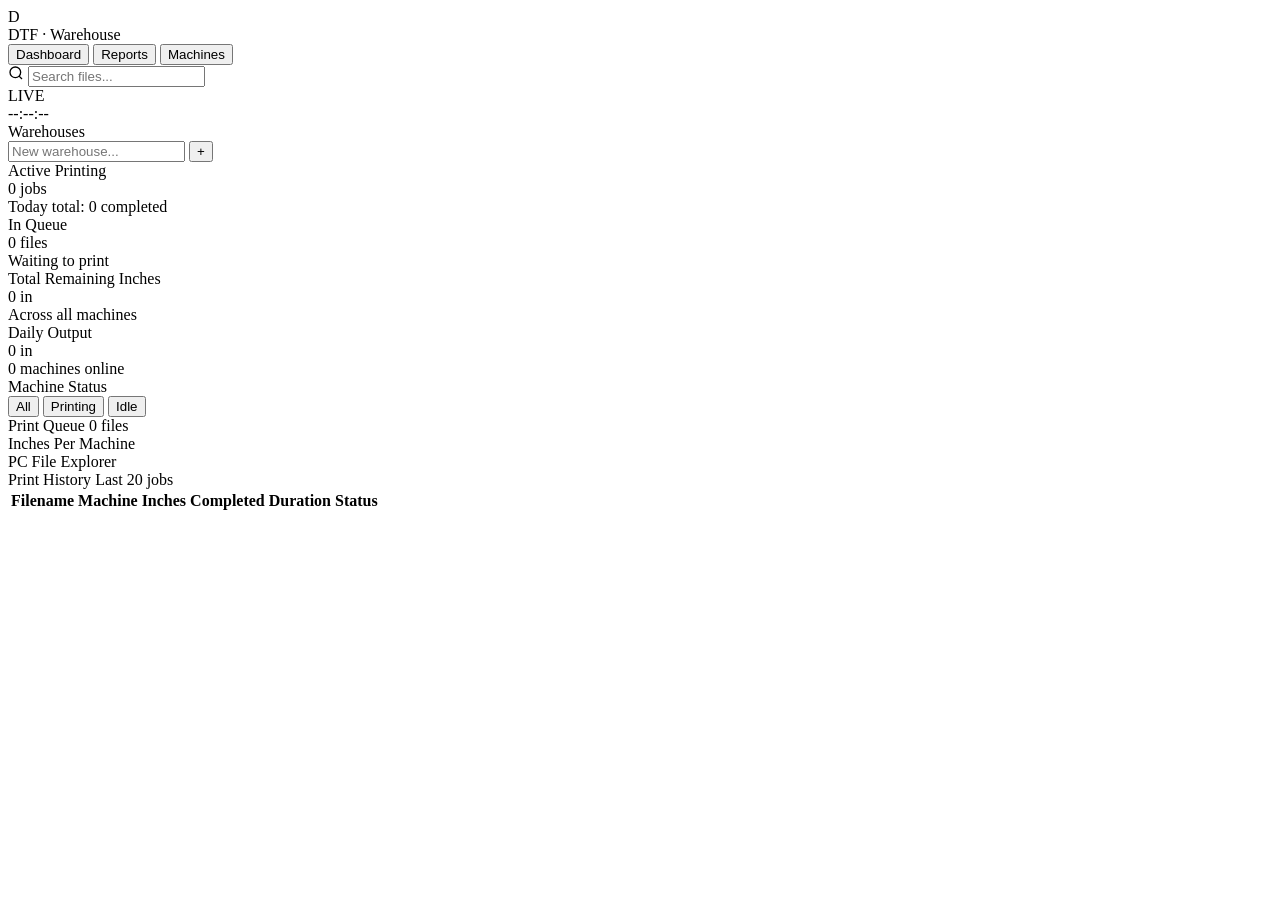
==== server/static/index.html @ dffb3da8 "Initial commit: DTF Monitor project" ====
<!DOCTYPE html>
<html lang="en">
<head>
<meta charset="UTF-8">
<meta name="viewport" content="width=device-width, initial-scale=1.0">
<title>DTF Floor Monitor</title>
<link href="https://fonts.googleapis.com/css2?family=Inter:wght@400;500;600;700;800;900&family=JetBrains+Mono:wght@400;500;600;700&display=swap" rel="stylesheet">
<link rel="stylesheet" href="/static/style.css">
</head>
<body>

<header>
  <div class="logo">
    <div class="logo-mark">D</div>
    DTF · Warehouse
  </div>
  <div class="header-center">
    <button class="nav-tab active" data-tab="dashboard">Dashboard</button>
    <button class="nav-tab" data-tab="reports">Reports</button>
    <button class="nav-tab" data-tab="machines">Machines</button>
  </div>
  <div class="header-right">
    <div class="search-wrap">
      <svg class="search-icon" width="16" height="16" viewBox="0 0 24 24" fill="none" stroke="currentColor" stroke-width="2"><circle cx="11" cy="11" r="8"/><path d="m21 21-4.35-4.35"/></svg>
      <input type="text" id="search-input" placeholder="Search files...">
    </div>
    <div class="live-badge connected" id="conn-badge">
      <div class="live-dot"></div>
      LIVE
    </div>
    <div class="clock" id="clock">--:--:--</div>
  </div>
</header>

<!-- Search Results Overlay -->
<div class="search-results" id="search-results"></div>

<!-- Sidebar + Content wrapper -->
<div class="app-layout">

<!-- Warehouse Sidebar -->
<aside class="sidebar" id="sidebar">
  <div class="sidebar-title">Warehouses</div>
  <div class="sidebar-list" id="warehouse-list"></div>
  <div class="sidebar-add">
    <input type="text" id="new-warehouse-input" placeholder="New warehouse..." class="sidebar-input">
    <button id="add-warehouse-btn" class="sidebar-add-btn" title="Add">+</button>
  </div>
</aside>

<!-- Content area -->
<div class="content-area">

<div class="main" id="view-dashboard">

  <!-- Top KPI Cards -->
  <div class="grid-top">
    <div class="stat-card accent">
      <div class="stat-label">Active Printing</div>
      <div class="stat-value" id="kpi-active">0<span class="stat-unit"> jobs</span></div>
      <div class="stat-sub">Today total: <span id="kpi-today-jobs">0</span> completed</div>
    </div>
    <div class="stat-card blue">
      <div class="stat-label">In Queue</div>
      <div class="stat-value" id="kpi-queue">0<span class="stat-unit"> files</span></div>
      <div class="stat-sub">Waiting to print</div>
    </div>
    <div class="stat-card green">
      <div class="stat-label">Total Remaining Inches</div>
      <div class="stat-value" id="kpi-inch">0<span class="stat-unit"> in</span></div>
      <div class="stat-sub">Across all machines</div>
    </div>
    <div class="stat-card orange">
      <div class="stat-label">Daily Output</div>
      <div class="stat-value" id="kpi-output">0<span class="stat-unit"> in</span></div>
      <div class="stat-sub"><span id="kpi-online">0</span> machines online</div>
    </div>
  </div>

  <!-- Main Grid: Machines + Queue -->
  <div class="grid-main">

    <!-- Machines Panel -->
    <div class="panel">
      <div class="panel-header">
        <span class="panel-title">Machine Status</span>
        <div class="filter-bar" id="filter-bar">
          <button class="filter-btn active" data-filter="all">All</button>
          <button class="filter-btn" data-filter="printing">Printing</button>
          <button class="filter-btn" data-filter="idle">Idle</button>
        </div>
      </div>
      <div class="machines-grid" id="machines-grid"></div>
    </div>

    <!-- Queue Panel -->
    <div class="panel">
      <div class="panel-header">
        <span class="panel-title">Print Queue</span>
        <span class="panel-sub" id="queue-count">0 files</span>
      </div>
      <div class="queue-list" id="queue-list"></div>
    </div>

  </div>

  <!-- Inch Tracker -->
  <div class="panel section-gap">
    <div class="panel-header">
      <span class="panel-title">Inches Per Machine</span>
    </div>
    <div class="inch-grid" id="inch-grid"></div>
  </div>

  <!-- PC File Explorer -->
  <div class="panel section-gap">
    <div class="panel-header">
      <span class="panel-title">PC File Explorer</span>
      <div class="pc-tab-bar" id="pc-tab-bar"></div>
    </div>
    <div id="pc-detail-bar"></div>
    <div id="pc-file-table"></div>
  </div>

  <!-- History -->
  <div class="panel section-gap">
    <div class="panel-header">
      <span class="panel-title">Print History</span>
      <span class="panel-sub">Last 20 jobs</span>
    </div>
    <div style="overflow-x:auto;">
      <table class="history-table">
        <thead>
          <tr>
            <th>Filename</th>
            <th>Machine</th>
            <th>Inches</th>
            <th>Completed</th>
            <th>Duration</th>
            <th>Status</th>
          </tr>
        </thead>
        <tbody id="history-body"></tbody>
      </table>
    </div>
  </div>

</div>

<!-- Reports View -->
<div class="main" id="view-reports" style="display:none;">

  <!-- Date Range Picker -->
  <div class="report-controls">
    <div class="report-date-group">
      <label class="report-label">FROM</label>
      <input type="date" id="report-start" class="report-date-input">
    </div>
    <div class="report-date-group">
      <label class="report-label">TO</label>
      <input type="date" id="report-end" class="report-date-input">
    </div>
    <div class="report-quick-btns">
      <button class="report-quick-btn" data-range="today">Today</button>
      <button class="report-quick-btn active" data-range="7d">Last 7 Days</button>
      <button class="report-quick-btn" data-range="30d">Last 30 Days</button>
      <button class="report-quick-btn" data-range="month">This Month</button>
    </div>
  </div>

  <!-- Report KPI Summary -->
  <div class="grid-top">
    <div class="stat-card accent">
      <div class="stat-label">Total Jobs</div>
      <div class="stat-value" id="rpt-total-jobs">0<span class="stat-unit"> jobs</span></div>
      <div class="stat-sub">Completed in range</div>
    </div>
    <div class="stat-card green">
      <div class="stat-label">Total Inches</div>
      <div class="stat-value" id="rpt-total-inches">0<span class="stat-unit"> in</span></div>
      <div class="stat-sub">Across all machines</div>
    </div>
    <div class="stat-card blue">
      <div class="stat-label">Avg Daily Output</div>
      <div class="stat-value" id="rpt-avg-daily">0<span class="stat-unit"> in</span></div>
      <div class="stat-sub">Per day average</div>
    </div>
    <div class="stat-card orange">
      <div class="stat-label">Active Machines</div>
      <div class="stat-value" id="rpt-machines">0<span class="stat-unit"> PCs</span></div>
      <div class="stat-sub">With completed jobs</div>
    </div>
  </div>

  <!-- Per-Machine Breakdown -->
  <div class="panel section-gap">
    <div class="panel-header">
      <span class="panel-title">Machine Breakdown</span>
      <span class="panel-sub" id="rpt-range-label">—</span>
    </div>
    <div id="rpt-machine-grid" class="rpt-machine-grid"></div>
  </div>

  <!-- Daily Chart -->
  <div class="panel section-gap">
    <div class="panel-header">
      <span class="panel-title">Daily Output</span>
    </div>
    <div id="rpt-daily-chart" class="rpt-daily-chart"></div>
  </div>

  <!-- Per-Machine Daily Table -->
  <div class="panel section-gap">
    <div class="panel-header">
      <span class="panel-title">Detailed Breakdown</span>
    </div>
    <div style="overflow-x:auto;">
      <table class="history-table" id="rpt-detail-table">
        <thead>
          <tr>
            <th>Date</th>
            <th>Machine</th>
            <th>Jobs</th>
            <th>Inches</th>
            <th>First Print</th>
          </tr>
        </thead>
        <tbody id="rpt-detail-body"></tbody>
      </table>
    </div>
  </div>

</div>

<!-- Machines Management View -->
<div class="main" id="view-machines" style="display:none;">

  <div class="panel">
    <div class="panel-header">
      <span class="panel-title">Manage Machines</span>
      <span class="panel-sub">Assign warehouses and manage machines</span>
    </div>
    <div id="machines-manage-list"></div>
  </div>

</div>

</div><!-- /content-area -->
</div><!-- /app-layout -->

<script src="/static/dashboard.js"></script>
</body>
</html>
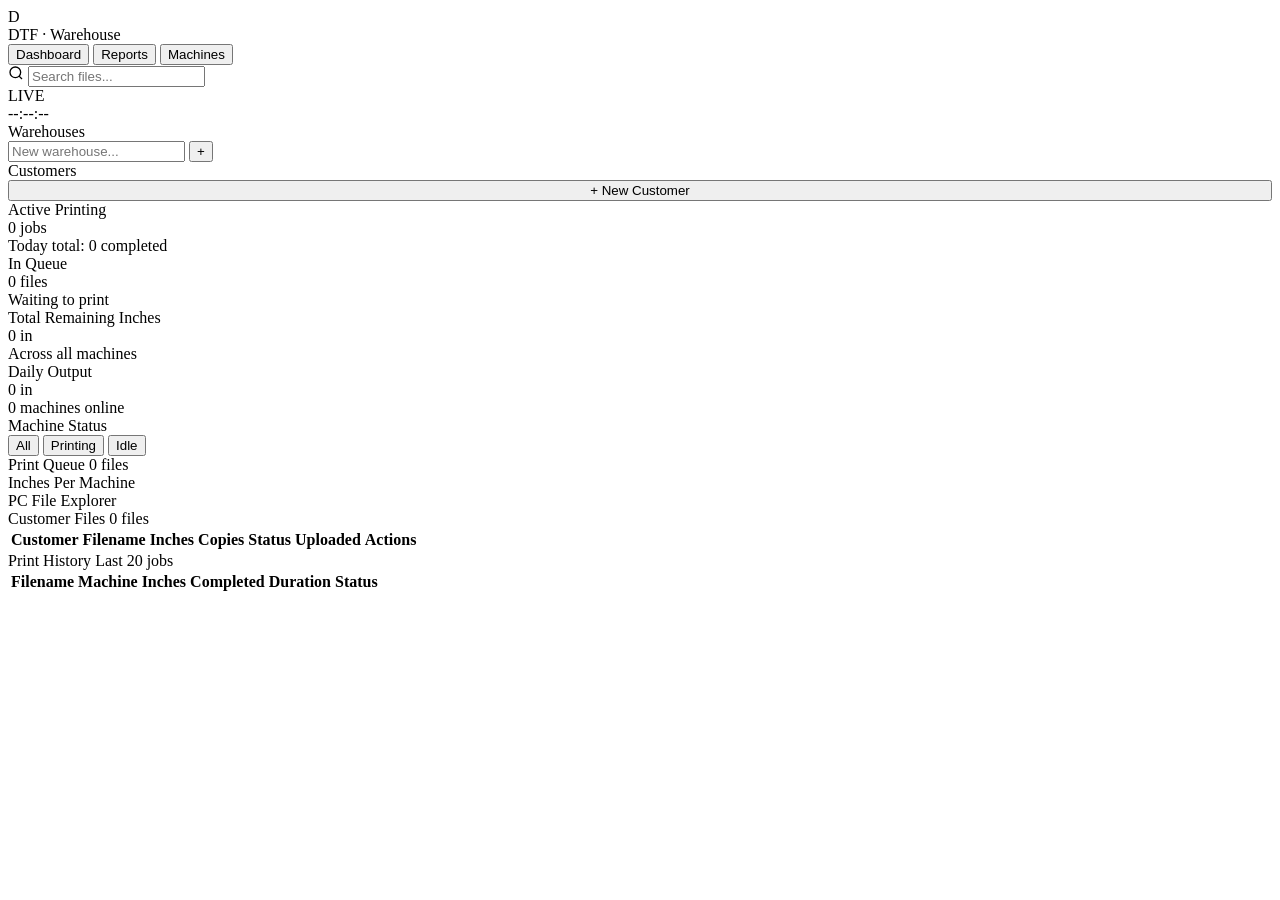
==== commit 7b9393b8: "feat: Add customer portal with login, file upload, and credit management features - Implemented cust" ====
--- a/server/static/index.html
+++ b/server/static/index.html
@@ -45,6 +45,14 @@
   <div class="sidebar-add">
     <input type="text" id="new-warehouse-input" placeholder="New warehouse..." class="sidebar-input">
     <button id="add-warehouse-btn" class="sidebar-add-btn" title="Add">+</button>
+  </div>
+
+  <div class="sidebar-divider"></div>
+
+  <div class="sidebar-title">Customers</div>
+  <div class="sidebar-list" id="customer-list"></div>
+  <div class="sidebar-add">
+    <button id="add-customer-btn" class="sidebar-add-btn" style="width:100%" title="Add Customer">+ New Customer</button>
   </div>
 </aside>
 
@@ -120,6 +128,30 @@
     </div>
     <div id="pc-detail-bar"></div>
     <div id="pc-file-table"></div>
+  </div>
+
+  <!-- Customer Files -->
+  <div class="panel section-gap">
+    <div class="panel-header">
+      <span class="panel-title">Customer Files</span>
+      <span class="panel-sub" id="cust-files-count">0 files</span>
+    </div>
+    <div style="overflow-x:auto;">
+      <table class="history-table">
+        <thead>
+          <tr>
+            <th>Customer</th>
+            <th>Filename</th>
+            <th>Inches</th>
+            <th>Copies</th>
+            <th>Status</th>
+            <th>Uploaded</th>
+            <th>Actions</th>
+          </tr>
+        </thead>
+        <tbody id="cust-files-body"></tbody>
+      </table>
+    </div>
   </div>
 
   <!-- History -->
@@ -248,6 +280,34 @@
 </div><!-- /content-area -->
 </div><!-- /app-layout -->
 
+<!-- Add Customer Modal -->
+<div class="modal-overlay" id="customer-modal" style="display:none;">
+  <div class="modal-box">
+    <div class="modal-title">New Customer</div>
+    <form id="customer-form">
+      <input type="text" name="name" placeholder="Customer name" class="modal-input" required>
+      <input type="email" name="email" placeholder="Email" class="modal-input" required>
+      <input type="password" name="password" placeholder="Password" class="modal-input" required>
+      <input type="number" name="monthly_credit_inches" placeholder="Monthly credit (inches)" class="modal-input" step="0.1" value="0">
+      <div class="modal-actions">
+        <button type="button" class="modal-btn cancel" onclick="closeCustomerModal()">Cancel</button>
+        <button type="submit" class="modal-btn confirm">Create</button>
+      </div>
+    </form>
+  </div>
+</div>
+
+<!-- Customer Detail Modal -->
+<div class="modal-overlay" id="customer-detail-modal" style="display:none;">
+  <div class="modal-box" style="max-width:90vw;width:900px;max-height:90vh;">
+    <div class="modal-title" id="cust-detail-title">Customer</div>
+    <div id="cust-detail-content"></div>
+    <div class="modal-actions">
+      <button type="button" class="modal-btn cancel" onclick="closeCustomerDetailModal()">Close</button>
+    </div>
+  </div>
+</div>
+
 <script src="/static/dashboard.js"></script>
 </body>
 </html>
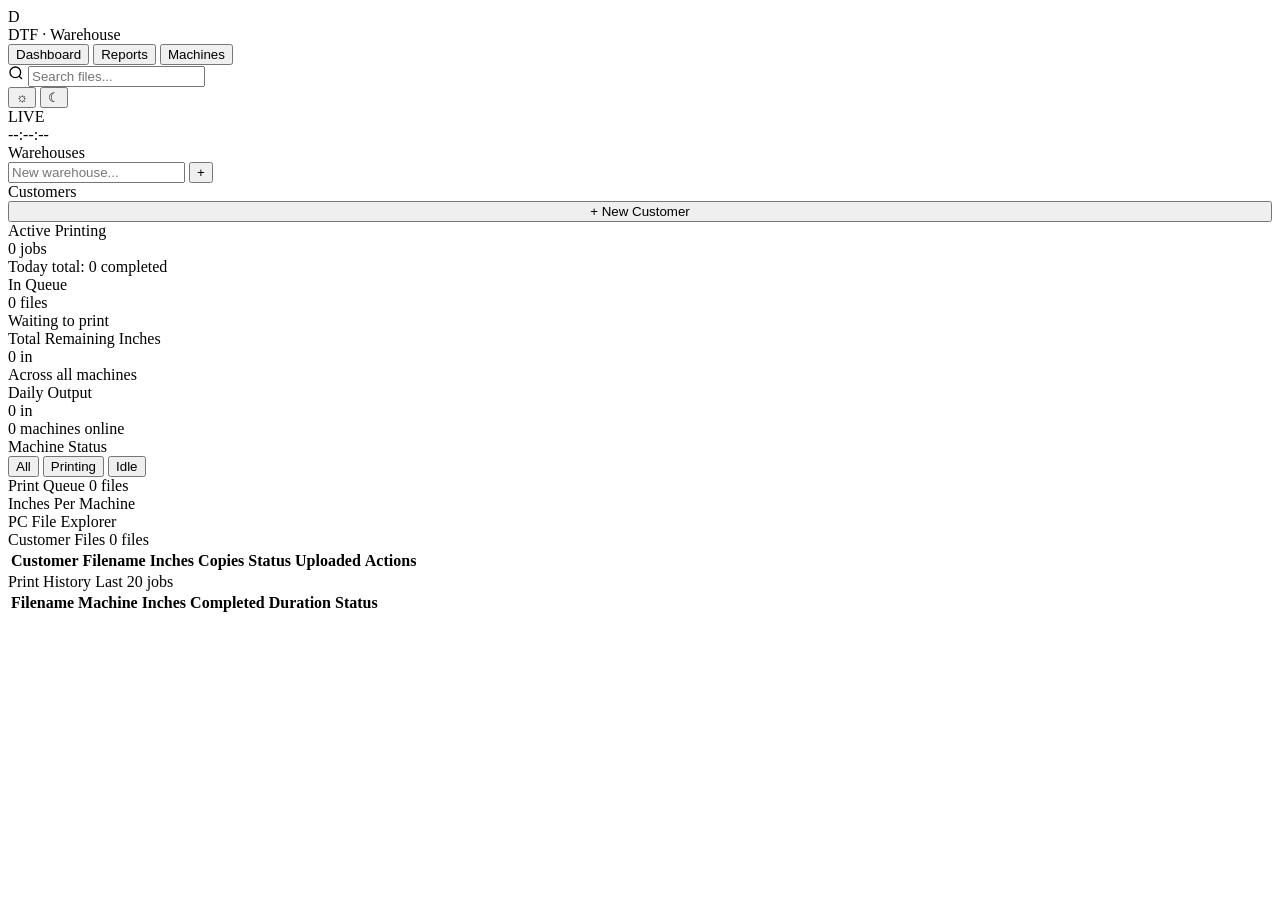
==== commit b0c2b67e: "Refactor customer creation and update logic; remove monthly credit inches parameter - Updated `creat" ====
--- a/server/static/index.html
+++ b/server/static/index.html
@@ -23,6 +23,10 @@
     <div class="search-wrap">
       <svg class="search-icon" width="16" height="16" viewBox="0 0 24 24" fill="none" stroke="currentColor" stroke-width="2"><circle cx="11" cy="11" r="8"/><path d="m21 21-4.35-4.35"/></svg>
       <input type="text" id="search-input" placeholder="Search files...">
+    </div>
+    <div class="theme-toggle" id="theme-toggle">
+      <button class="theme-btn" data-theme="light" title="Light mode">&#9788;</button>
+      <button class="theme-btn active" data-theme="dark" title="Dark mode">&#9790;</button>
     </div>
     <div class="live-badge connected" id="conn-badge">
       <div class="live-dot"></div>
@@ -288,7 +292,7 @@
       <input type="text" name="name" placeholder="Customer name" class="modal-input" required>
       <input type="email" name="email" placeholder="Email" class="modal-input" required>
       <input type="password" name="password" placeholder="Password" class="modal-input" required>
-      <input type="number" name="monthly_credit_inches" placeholder="Monthly credit (inches)" class="modal-input" step="0.1" value="0">
+      <input type="number" name="initial_credit_inches" placeholder="Initial credit (inches)" class="modal-input" step="0.1" value="0">
       <div class="modal-actions">
         <button type="button" class="modal-btn cancel" onclick="closeCustomerModal()">Cancel</button>
         <button type="submit" class="modal-btn confirm">Create</button>
@@ -308,6 +312,29 @@
   </div>
 </div>
 
+<script>
+// Theme toggle
+(function() {
+  const saved = localStorage.getItem('admin-theme') || 'dark';
+  document.documentElement.setAttribute('data-theme', saved);
+
+  function updateButtons() {
+    document.querySelectorAll('.theme-btn').forEach(btn => {
+      btn.classList.toggle('active', btn.dataset.theme === document.documentElement.getAttribute('data-theme'));
+    });
+  }
+  updateButtons();
+
+  document.addEventListener('click', function(e) {
+    if (e.target.classList.contains('theme-btn')) {
+      const theme = e.target.dataset.theme;
+      document.documentElement.setAttribute('data-theme', theme);
+      localStorage.setItem('admin-theme', theme);
+      updateButtons();
+    }
+  });
+})();
+</script>
 <script src="/static/dashboard.js"></script>
 </body>
 </html>
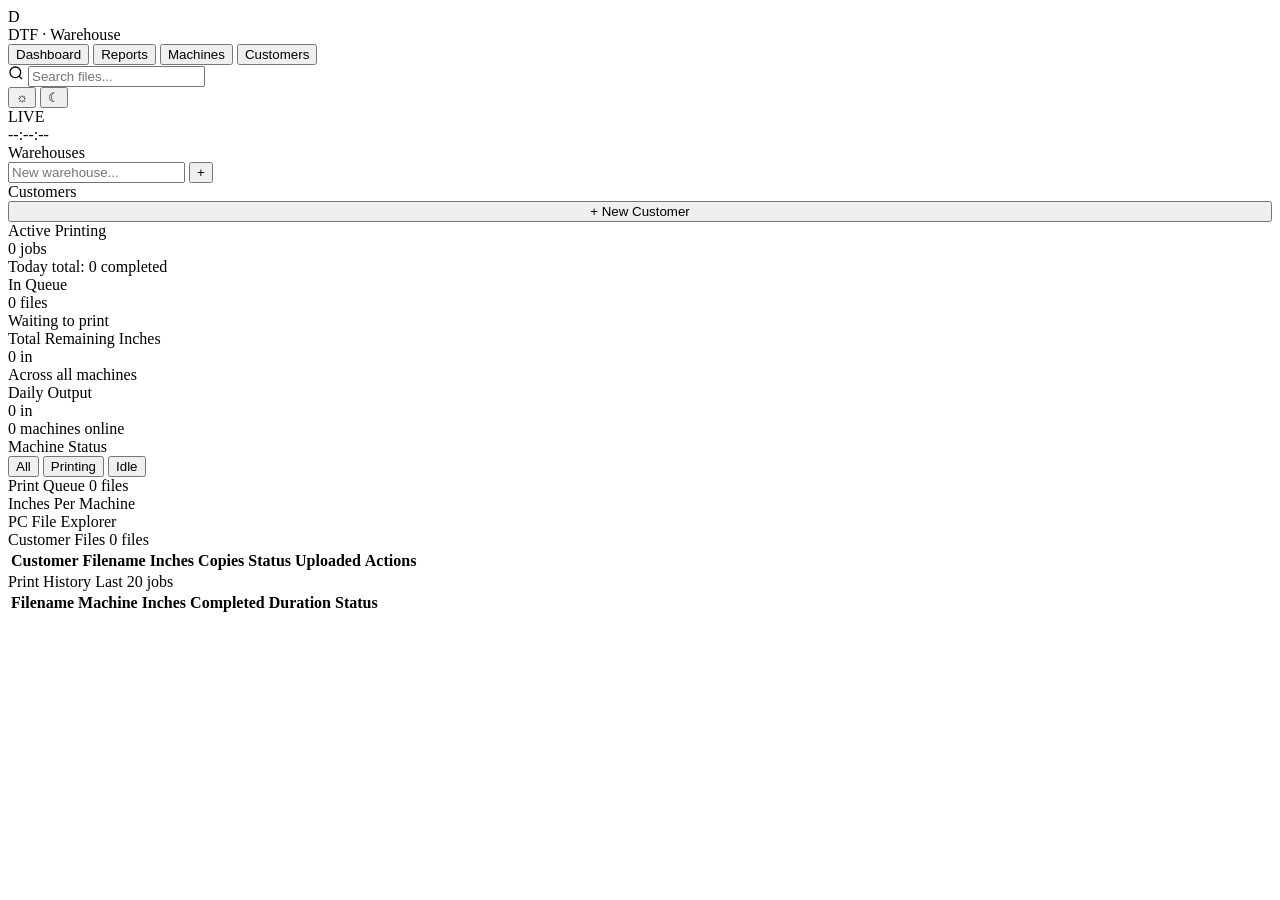
==== commit 6b8c4d74: "feat: Add Customers tab and management functionality to dashboard" ====
--- a/server/static/index.html
+++ b/server/static/index.html
@@ -18,6 +18,7 @@
     <button class="nav-tab active" data-tab="dashboard">Dashboard</button>
     <button class="nav-tab" data-tab="reports">Reports</button>
     <button class="nav-tab" data-tab="machines">Machines</button>
+    <button class="nav-tab" data-tab="customers">Customers</button>
   </div>
   <div class="header-right">
     <div class="search-wrap">
@@ -281,6 +282,19 @@
 
 </div>
 
+<!-- Customers Management View -->
+<div class="main" id="view-customers" style="display:none;">
+
+  <div class="panel">
+    <div class="panel-header">
+      <span class="panel-title">Manage Customers</span>
+      <button class="modal-btn confirm" id="add-customer-btn-tab" style="padding:6px 14px;font-size:12px;">+ New Customer</button>
+    </div>
+    <div id="customers-manage-list"></div>
+  </div>
+
+</div>
+
 </div><!-- /content-area -->
 </div><!-- /app-layout -->
 
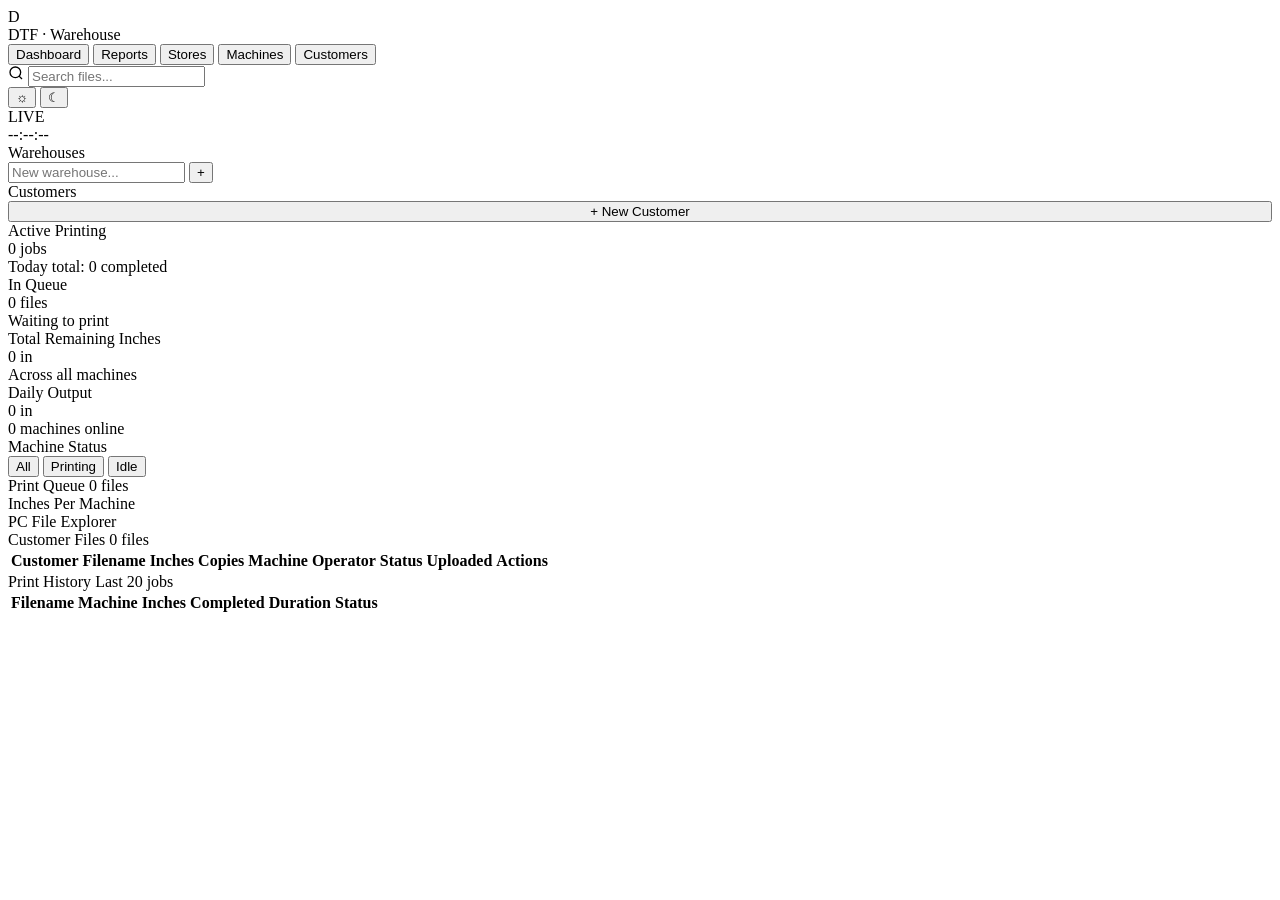
==== commit 3e1f6294: "Add store reports, machine types, warehouse breakdown, and detail drill-down - Stores tab: Store cod" ====
--- a/server/static/index.html
+++ b/server/static/index.html
@@ -5,7 +5,7 @@
 <meta name="viewport" content="width=device-width, initial-scale=1.0">
 <title>DTF Floor Monitor</title>
 <link href="https://fonts.googleapis.com/css2?family=Inter:wght@400;500;600;700;800;900&family=JetBrains+Mono:wght@400;500;600;700&display=swap" rel="stylesheet">
-<link rel="stylesheet" href="/static/style.css">
+<link rel="stylesheet" href="/static/style.css?v=20260418p">
 </head>
 <body>
 
@@ -17,6 +17,7 @@
   <div class="header-center">
     <button class="nav-tab active" data-tab="dashboard">Dashboard</button>
     <button class="nav-tab" data-tab="reports">Reports</button>
+    <button class="nav-tab" data-tab="stores">Stores</button>
     <button class="nav-tab" data-tab="machines">Machines</button>
     <button class="nav-tab" data-tab="customers">Customers</button>
   </div>
@@ -149,6 +150,8 @@
             <th>Filename</th>
             <th>Inches</th>
             <th>Copies</th>
+            <th>Machine</th>
+            <th>Operator</th>
             <th>Status</th>
             <th>Uploaded</th>
             <th>Actions</th>
@@ -202,6 +205,7 @@
       <button class="report-quick-btn active" data-range="7d">Last 7 Days</button>
       <button class="report-quick-btn" data-range="30d">Last 30 Days</button>
       <button class="report-quick-btn" data-range="month">This Month</button>
+      <button class="report-quick-btn" data-range="lastmonth">Last Month</button>
     </div>
   </div>
 
@@ -250,6 +254,7 @@
   <div class="panel section-gap">
     <div class="panel-header">
       <span class="panel-title">Detailed Breakdown</span>
+      <span class="panel-sub" style="font-size:11px;color:var(--text3);">Click a row to see individual files</span>
     </div>
     <div style="overflow-x:auto;">
       <table class="history-table" id="rpt-detail-table">
@@ -263,6 +268,165 @@
           </tr>
         </thead>
         <tbody id="rpt-detail-body"></tbody>
+      </table>
+    </div>
+  </div>
+
+  <!-- File Detail Panel (shown when clicking a row above) -->
+  <div class="panel section-gap" id="rpt-file-detail-panel" style="display:none;">
+    <div class="panel-header">
+      <span class="panel-title" id="rpt-file-detail-title">File Details</span>
+      <button class="filter-btn" id="rpt-file-detail-close" style="font-size:11px;padding:4px 10px;">Close</button>
+    </div>
+    <div style="overflow-x:auto;">
+      <div id="rpt-file-detail-content"></div>
+    </div>
+  </div>
+
+</div>
+
+<!-- Stores Report View -->
+<div class="main" id="view-stores" style="display:none;">
+
+  <!-- Date Range Picker -->
+  <div class="report-controls">
+    <div class="report-date-group">
+      <label class="report-label">FROM</label>
+      <input type="date" id="store-start" class="report-date-input">
+    </div>
+    <div class="report-date-group">
+      <label class="report-label">TO</label>
+      <input type="date" id="store-end" class="report-date-input">
+    </div>
+    <div class="report-quick-btns">
+      <button class="report-quick-btn" data-range="today">Today</button>
+      <button class="report-quick-btn active" data-range="7d">Last 7 Days</button>
+      <button class="report-quick-btn" data-range="30d">Last 30 Days</button>
+      <button class="report-quick-btn" data-range="month">This Month</button>
+      <button class="report-quick-btn" data-range="lastmonth">Last Month</button>
+    </div>
+  </div>
+
+  <!-- Store KPIs -->
+  <div class="grid-top">
+    <div class="stat-card accent">
+      <div class="stat-label">Total Jobs</div>
+      <div class="stat-value" id="store-total-jobs">0<span class="stat-unit"> jobs</span></div>
+      <div class="stat-sub">All stores</div>
+    </div>
+    <div class="stat-card green">
+      <div class="stat-label">Total Inches</div>
+      <div class="stat-value" id="store-total-inches">0<span class="stat-unit"> in</span></div>
+      <div class="stat-sub">All stores</div>
+    </div>
+    <div class="stat-card blue">
+      <div class="stat-label">Active Stores</div>
+      <div class="stat-value" id="store-count">0</div>
+      <div class="stat-sub">With output</div>
+    </div>
+  </div>
+
+  <!-- Machine Type Breakdown -->
+  <div class="panel section-gap">
+    <div class="panel-header">
+      <span class="panel-title">Output by Machine Type</span>
+      <span class="panel-sub" id="store-range-label">—</span>
+    </div>
+    <div id="type-grid" class="rpt-machine-grid"></div>
+  </div>
+
+  <!-- Store Breakdown -->
+  <div class="panel section-gap">
+    <div class="panel-header">
+      <span class="panel-title">Store Breakdown</span>
+    </div>
+    <div id="store-grid" class="rpt-machine-grid"></div>
+  </div>
+
+  <!-- Store x Machine Type Matrix -->
+  <div class="panel section-gap">
+    <div class="panel-header">
+      <span class="panel-title">Store x Machine Type</span>
+      <button id="store-type-export-csv" class="filter-btn" style="font-size:11px;padding:4px 10px;display:inline-flex;align-items:center;gap:6px;">
+        <svg width="12" height="12" viewBox="0 0 24 24" fill="none" stroke="currentColor" stroke-width="2"><path d="M21 15v4a2 2 0 0 1-2 2H5a2 2 0 0 1-2-2v-4"/><polyline points="7 10 12 15 17 10"/><line x1="12" y1="15" x2="12" y2="3"/></svg>
+        Export CSV
+      </button>
+    </div>
+    <div style="overflow-x:auto;">
+      <table class="history-table" id="store-type-table">
+        <thead id="store-type-head"></thead>
+        <tbody id="store-type-body"></tbody>
+      </table>
+    </div>
+  </div>
+
+  <!-- Store Cell Detail Panel -->
+  <div class="panel section-gap" id="store-cell-detail-panel" style="display:none;">
+    <div class="panel-header">
+      <span class="panel-title" id="store-cell-detail-title">Files</span>
+      <button class="filter-btn" id="store-cell-detail-close" style="font-size:11px;padding:4px 10px;">Close</button>
+    </div>
+    <div style="overflow-x:auto;" id="store-cell-detail-content"></div>
+  </div>
+
+  <!-- Unrecognized Files -->
+  <div class="panel section-gap" id="unrecognized-panel" style="display:none;">
+    <div class="panel-header">
+      <span class="panel-title">Unrecognized Files</span>
+      <span class="panel-sub" id="unrecognized-count">0 files</span>
+    </div>
+    <!-- Bulk Assign Toolbar -->
+    <div style="display:flex;align-items:center;gap:10px;padding:10px 16px;border-bottom:1px solid var(--border);background:var(--surface1);">
+      <span id="unrecognized-selected-count" style="font-size:12px;color:var(--text2);font-family:var(--mono);">0 selected</span>
+      <div style="flex:1;"></div>
+      <select id="bulk-store-select" style="padding:6px 10px;background:var(--bg);border:1px solid var(--border);border-radius:4px;color:var(--text);font-size:12px;font-family:var(--mono);">
+        <option value="">— Select store —</option>
+        <option value="P">P</option>
+        <option value="C">C</option>
+        <option value="G">G</option>
+        <option value="MC">MC</option>
+        <option value="LSV">LSV</option>
+        <option value="MS">MS</option>
+        <option value="DWC">DWC</option>
+        <option value="IN">IN</option>
+        <option value="B">B</option>
+        <option value="PRO">PRO</option>
+        <option value="ETSY">ETSY</option>
+      </select>
+      <button id="bulk-assign-btn" class="action-btn" disabled style="padding:6px 12px;">Assign Selected</button>
+    </div>
+    <div style="overflow-x:auto;">
+      <table class="history-table">
+        <thead>
+          <tr>
+            <th style="width:30px;"><input type="checkbox" id="unrecognized-select-all" style="cursor:pointer;"></th>
+            <th>Filename</th>
+            <th>Jobs</th>
+            <th>Total Inches</th>
+            <th>Assign Store</th>
+          </tr>
+        </thead>
+        <tbody id="unrecognized-body"></tbody>
+      </table>
+    </div>
+  </div>
+
+  <!-- Store Daily Breakdown -->
+  <div class="panel section-gap">
+    <div class="panel-header">
+      <span class="panel-title">Daily by Store</span>
+    </div>
+    <div style="overflow-x:auto;">
+      <table class="history-table" id="store-daily-table">
+        <thead>
+          <tr>
+            <th>Date</th>
+            <th>Store</th>
+            <th>Jobs</th>
+            <th>Inches</th>
+          </tr>
+        </thead>
+        <tbody id="store-daily-body"></tbody>
       </table>
     </div>
   </div>
@@ -349,6 +513,6 @@
   });
 })();
 </script>
-<script src="/static/dashboard.js"></script>
+<script src="/static/dashboard.js?v=20260418p"></script>
 </body>
 </html>
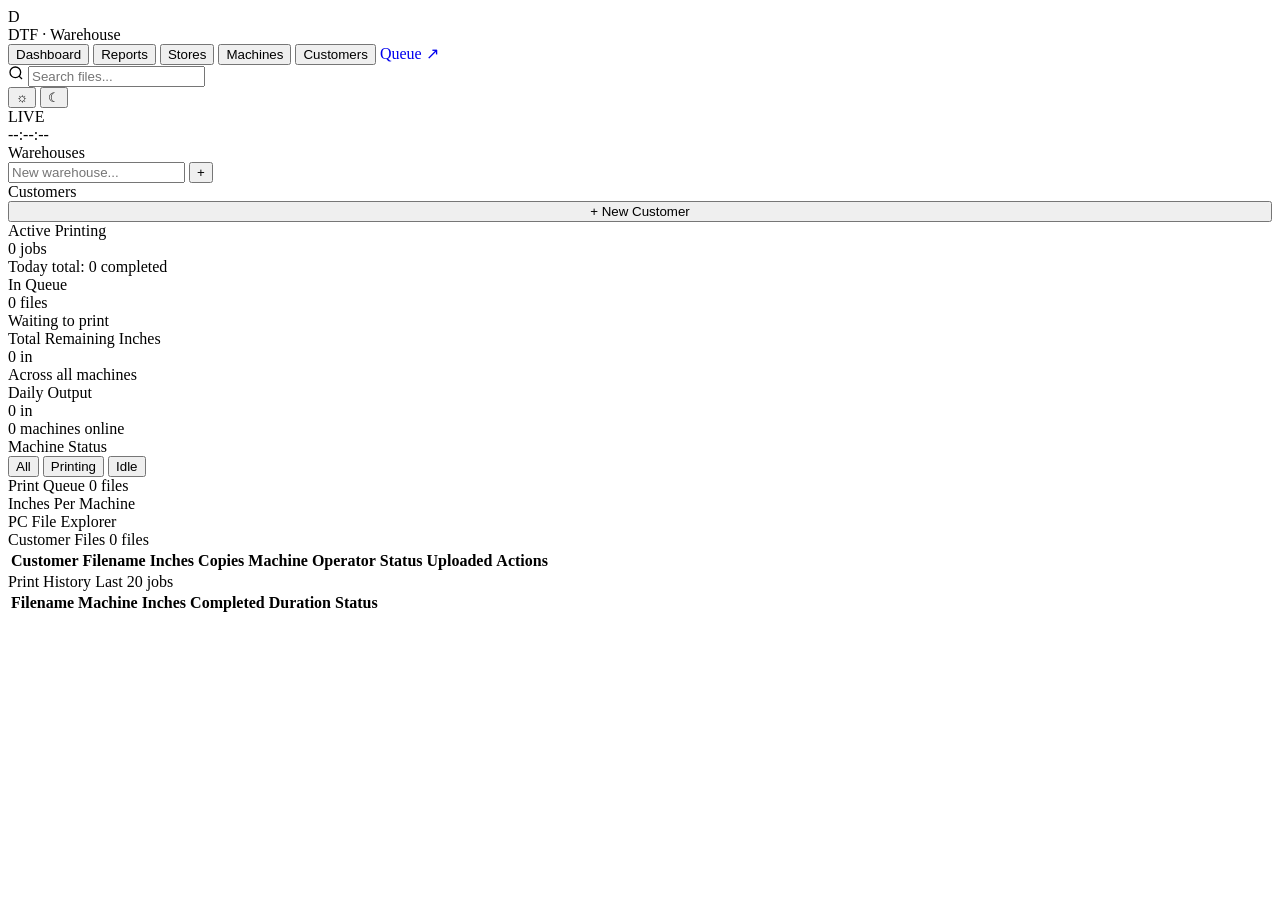
==== commit 5a95d32c: "Server-side sheet queue: /api/queue/*, wall board /queue, agent reports events only sheet_queue tabl" ====
--- a/server/static/index.html
+++ b/server/static/index.html
@@ -20,6 +20,7 @@
     <button class="nav-tab" data-tab="stores">Stores</button>
     <button class="nav-tab" data-tab="machines">Machines</button>
     <button class="nav-tab" data-tab="customers">Customers</button>
+    <a class="nav-tab" href="/queue" style="text-decoration:none" title="Per-machine print queue (wall board)">Queue ↗</a>
   </div>
   <div class="header-right">
     <div class="search-wrap">
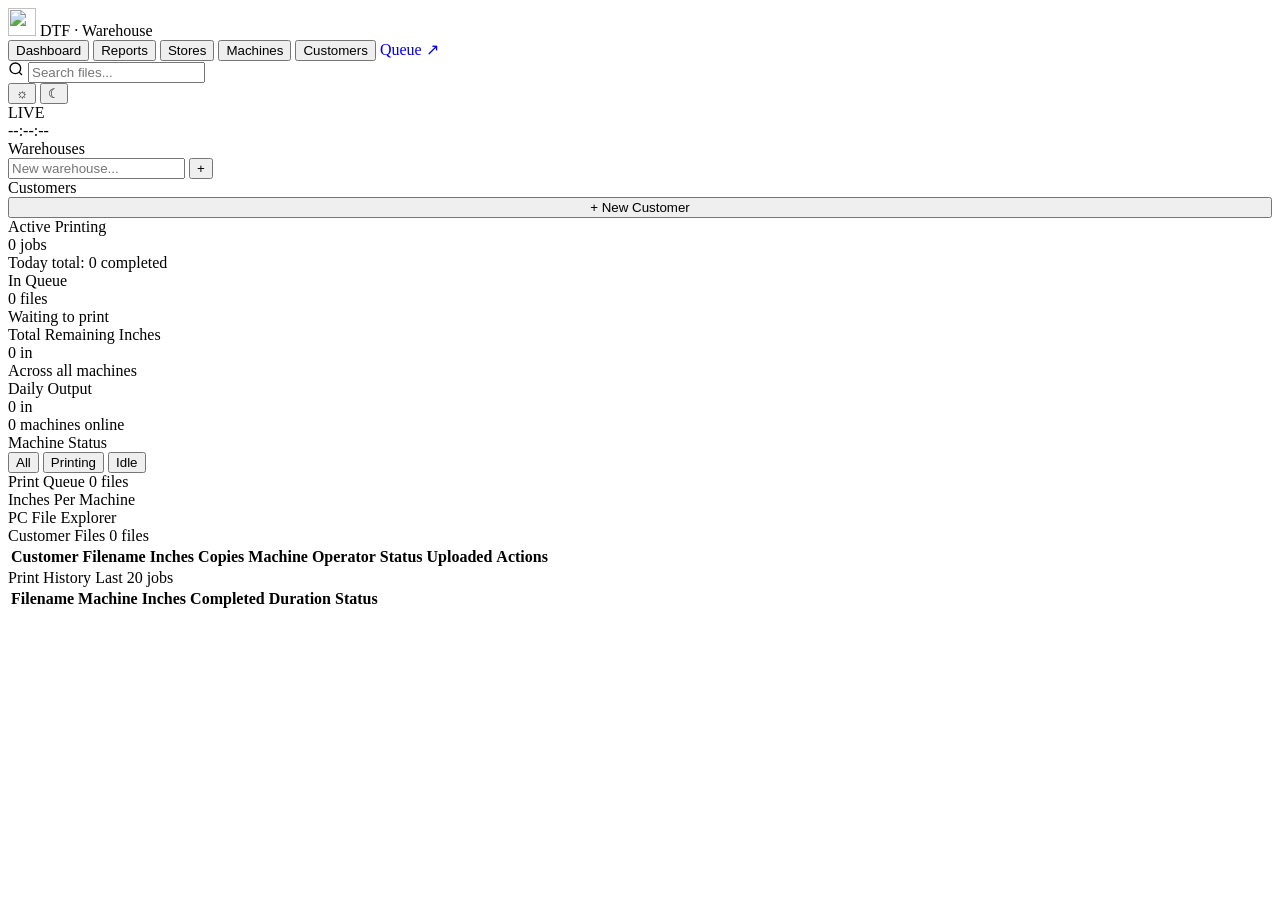
==== commit 9ca60d77: "Logo: exe/tray/window icon, agent header, dashboard mark + favicon Co-Authored-By: Claude Fable 5.1 " ====
--- a/server/static/index.html
+++ b/server/static/index.html
@@ -2,6 +2,7 @@
 <html lang="en">
 <head>
 <meta charset="UTF-8">
+<link rel="icon" href="/static/favicon.ico">
 <meta name="viewport" content="width=device-width, initial-scale=1.0">
 <title>DTF Floor Monitor</title>
 <link href="https://fonts.googleapis.com/css2?family=Inter:wght@400;500;600;700;800;900&family=JetBrains+Mono:wght@400;500;600;700&display=swap" rel="stylesheet">
@@ -11,7 +12,7 @@
 
 <header>
   <div class="logo">
-    <div class="logo-mark">D</div>
+    <img class="logo-mark" src="/static/logo.png" alt="" style="width:28px;height:28px;object-fit:contain;background:transparent">
     DTF · Warehouse
   </div>
   <div class="header-center">
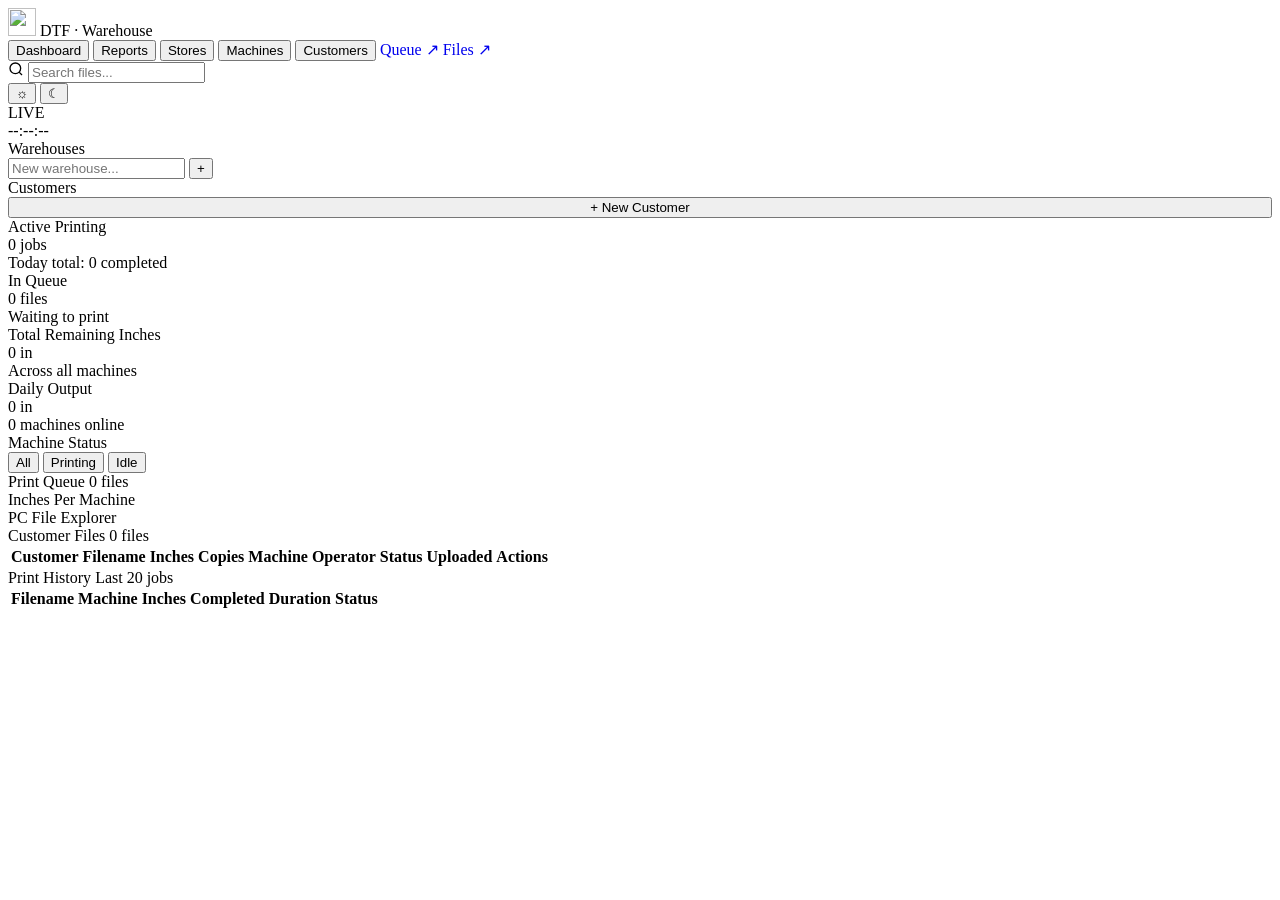
==== commit 4f62c8f4: "Phone-friendly /files page: Dropbox Print Files overview (files/orders/inches per store folder), fol" ====
--- a/server/static/index.html
+++ b/server/static/index.html
@@ -22,6 +22,7 @@
     <button class="nav-tab" data-tab="machines">Machines</button>
     <button class="nav-tab" data-tab="customers">Customers</button>
     <a class="nav-tab" href="/queue" style="text-decoration:none" title="Per-machine print queue (wall board)">Queue ↗</a>
+    <a class="nav-tab" href="/files" style="text-decoration:none" title="Dropbox Print Files — what is waiting in each folder (phone-friendly)">Files ↗</a>
   </div>
   <div class="header-right">
     <div class="search-wrap">
